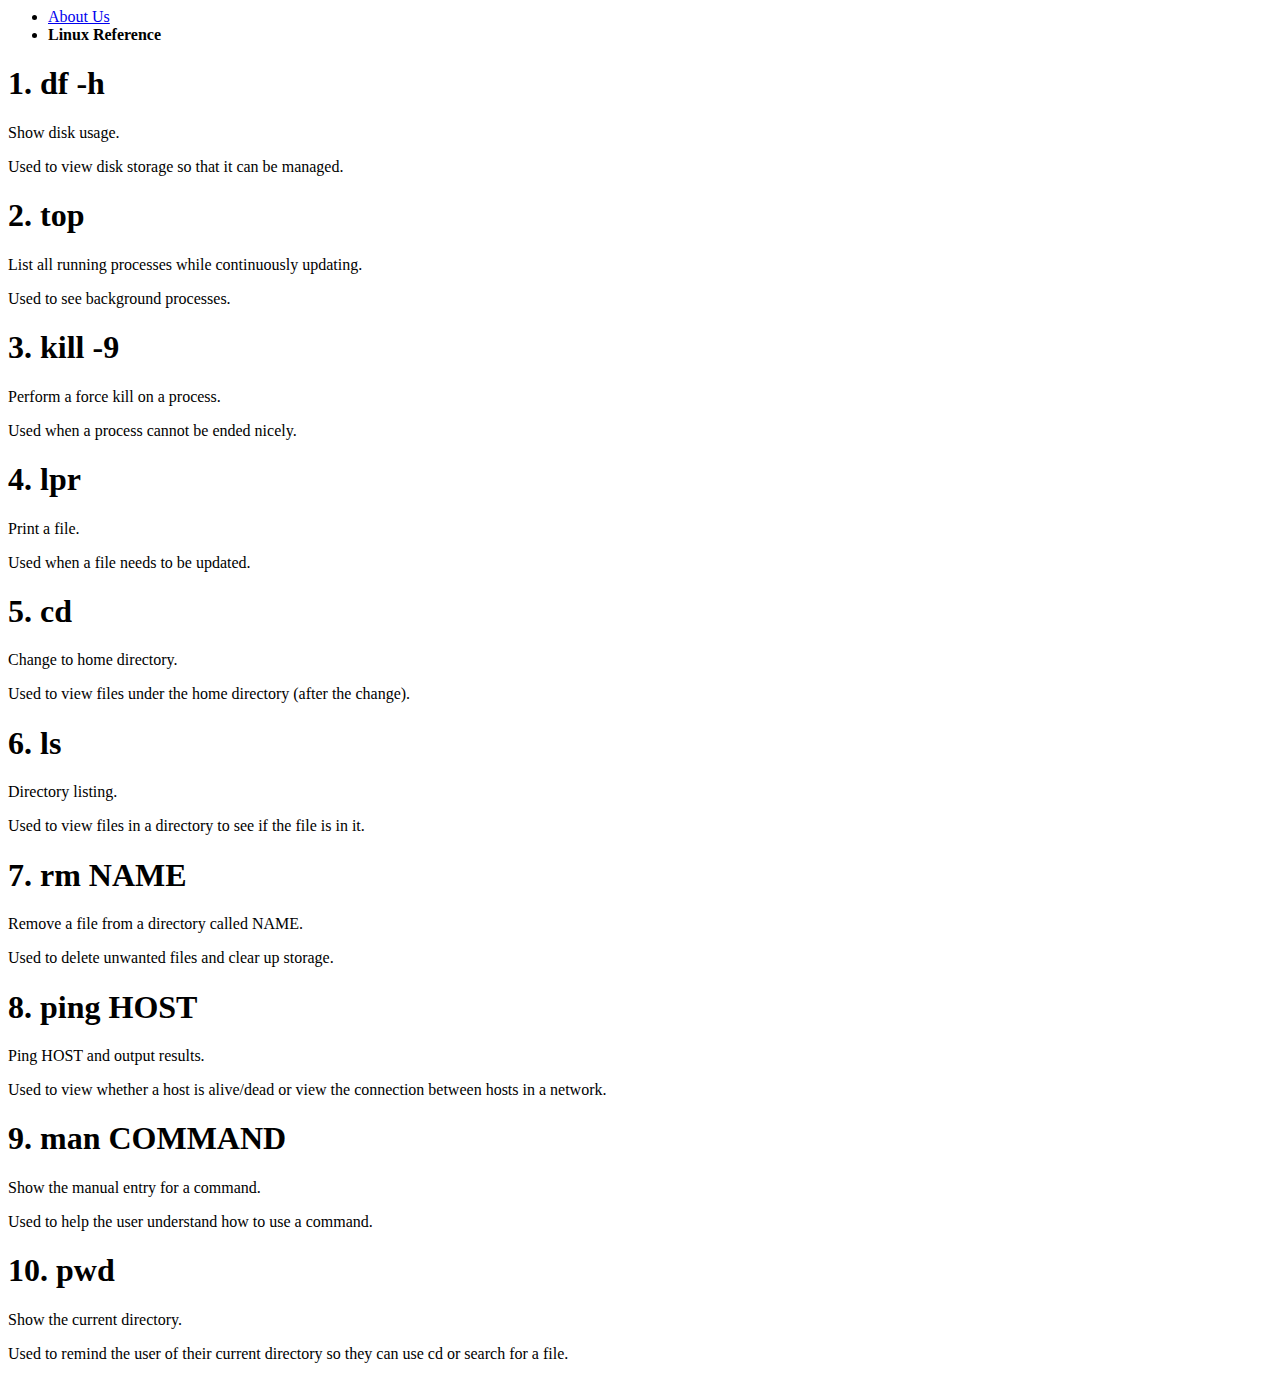
==== reference.html @ a66c78b9 "First Linux reference commit." ====
<!DOCTYPE: html>
<html>
<head>
	<title> Linux Quick Reference </title>
</head>

<nav>
<ul>
<li><a href="index.html">About Us</a></li>
<li><strong>Linux Reference</strong></li>
</ul>
</nav>

<body>

<h1>1.  df -h </h1>
<p> Show disk usage.</p>
<p> Used to view disk storage so that it can be managed. </p>

<h1>2.  top </h1>
<p> List all running processes while continuously updating. </p>
<p> Used to see background processes. </p>

<h1> 3. kill -9 </h1>
<p> Perform a force kill on a process. </p>
<p> Used when a process cannot be ended nicely. </p>

<h1> 4. lpr </h1>
<p> Print a file. </p>
<p> Used when a file needs to be updated. </p>

<h1> 5. cd </h1>
<p> Change to home directory. </p>
<p> Used to view files under the home directory (after the change). </p>

<h1> 6. ls </h1>
<p> Directory listing. </p>
<p> Used to view files in a directory to see if the file is in it. </p>

<h1> 7. rm NAME </h1>
<p> Remove a file from a directory called NAME. </p>
<p> Used to delete unwanted files and clear up storage. </p>

<h1> 8. ping HOST </h1>
<p> Ping HOST and output results. </p>
<p> Used to view whether a host is alive/dead or view the connection between hosts in a network. </p>

<h1> 9. man COMMAND </h1>
<p> Show the manual entry for a command. </p>
<p> Used to help the user understand how to use a command. </p>

<h1> 10. pwd </h1>
<p> Show the current directory. </p>
<p> Used to remind the user of their current directory so they can use cd or search for a file. </p>

</body>

</html>
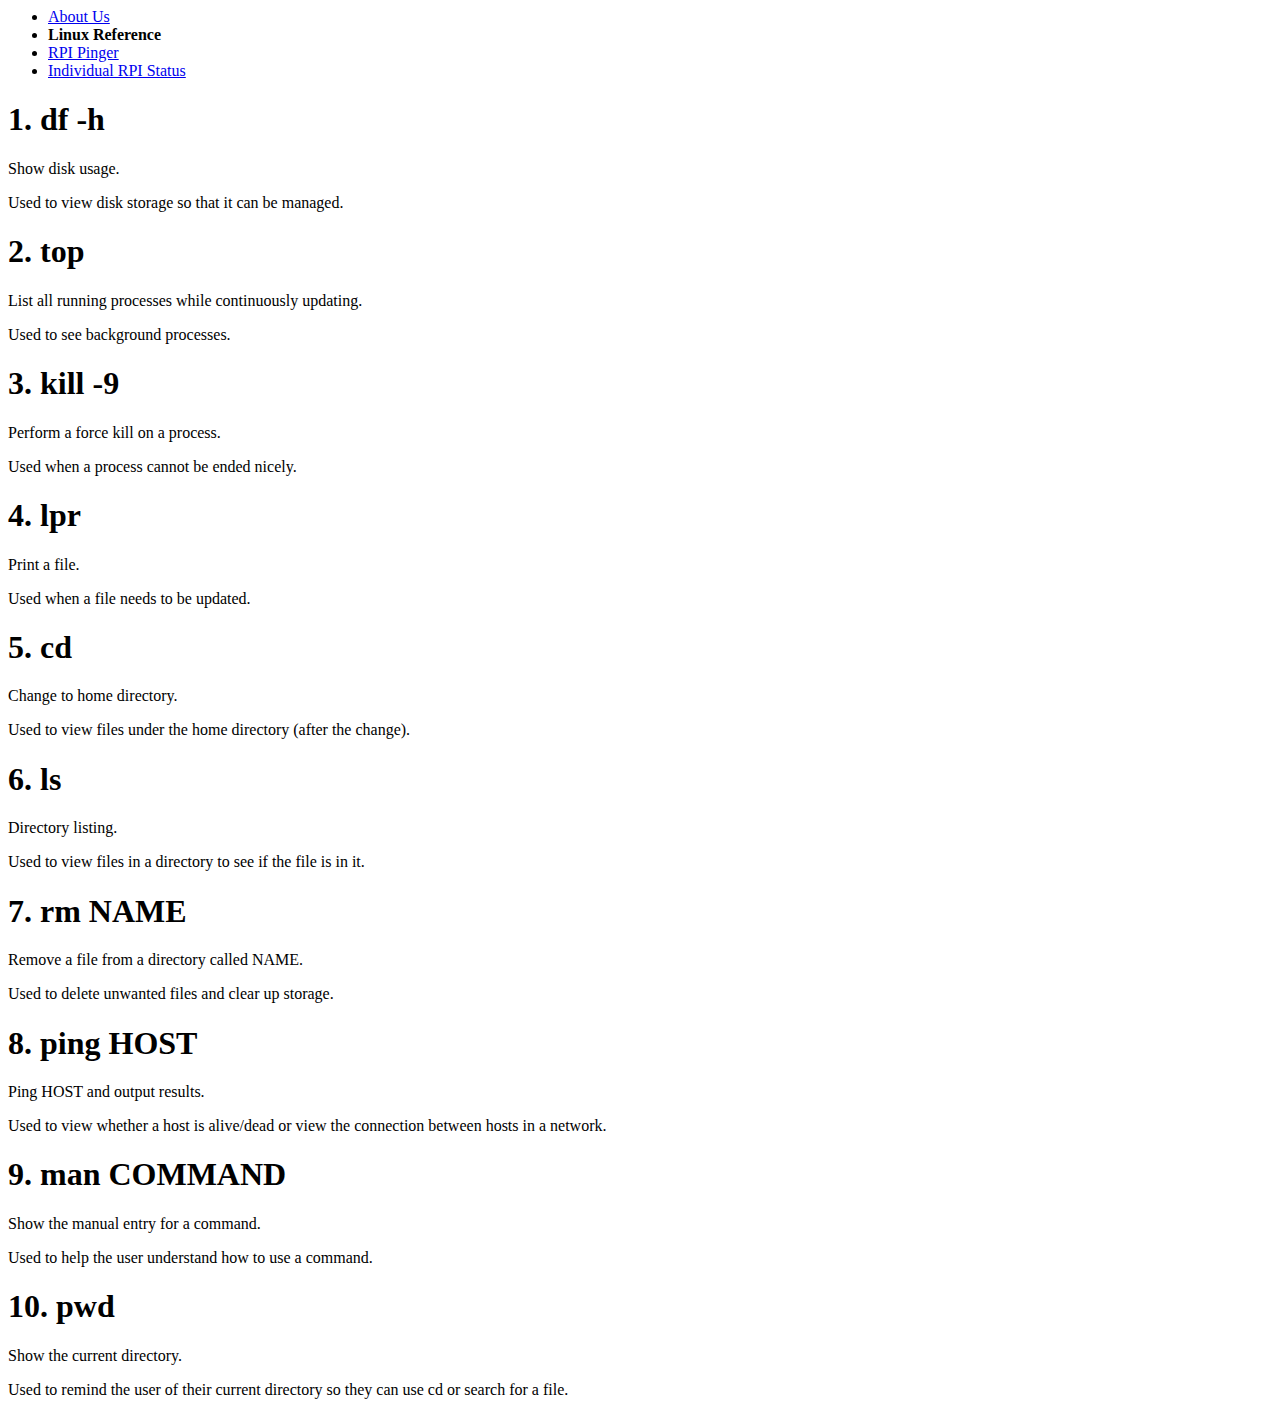
==== commit 743fd5c8: "Edited the links to reflect new pages." ====
--- a/reference.html
+++ b/reference.html
@@ -8,6 +8,8 @@
 <ul>
 <li><a href="index.html">About Us</a></li>
 <li><strong>Linux Reference</strong></li>
+<li><a href="/cgi-bin/student4/rpistatus.cgi">RPI Pinger</a></li>
+<li><a href="/cgi-bin/student4/pistatus.cgi">Individual RPI Status</a></li>
 </ul>
 </nav>
 
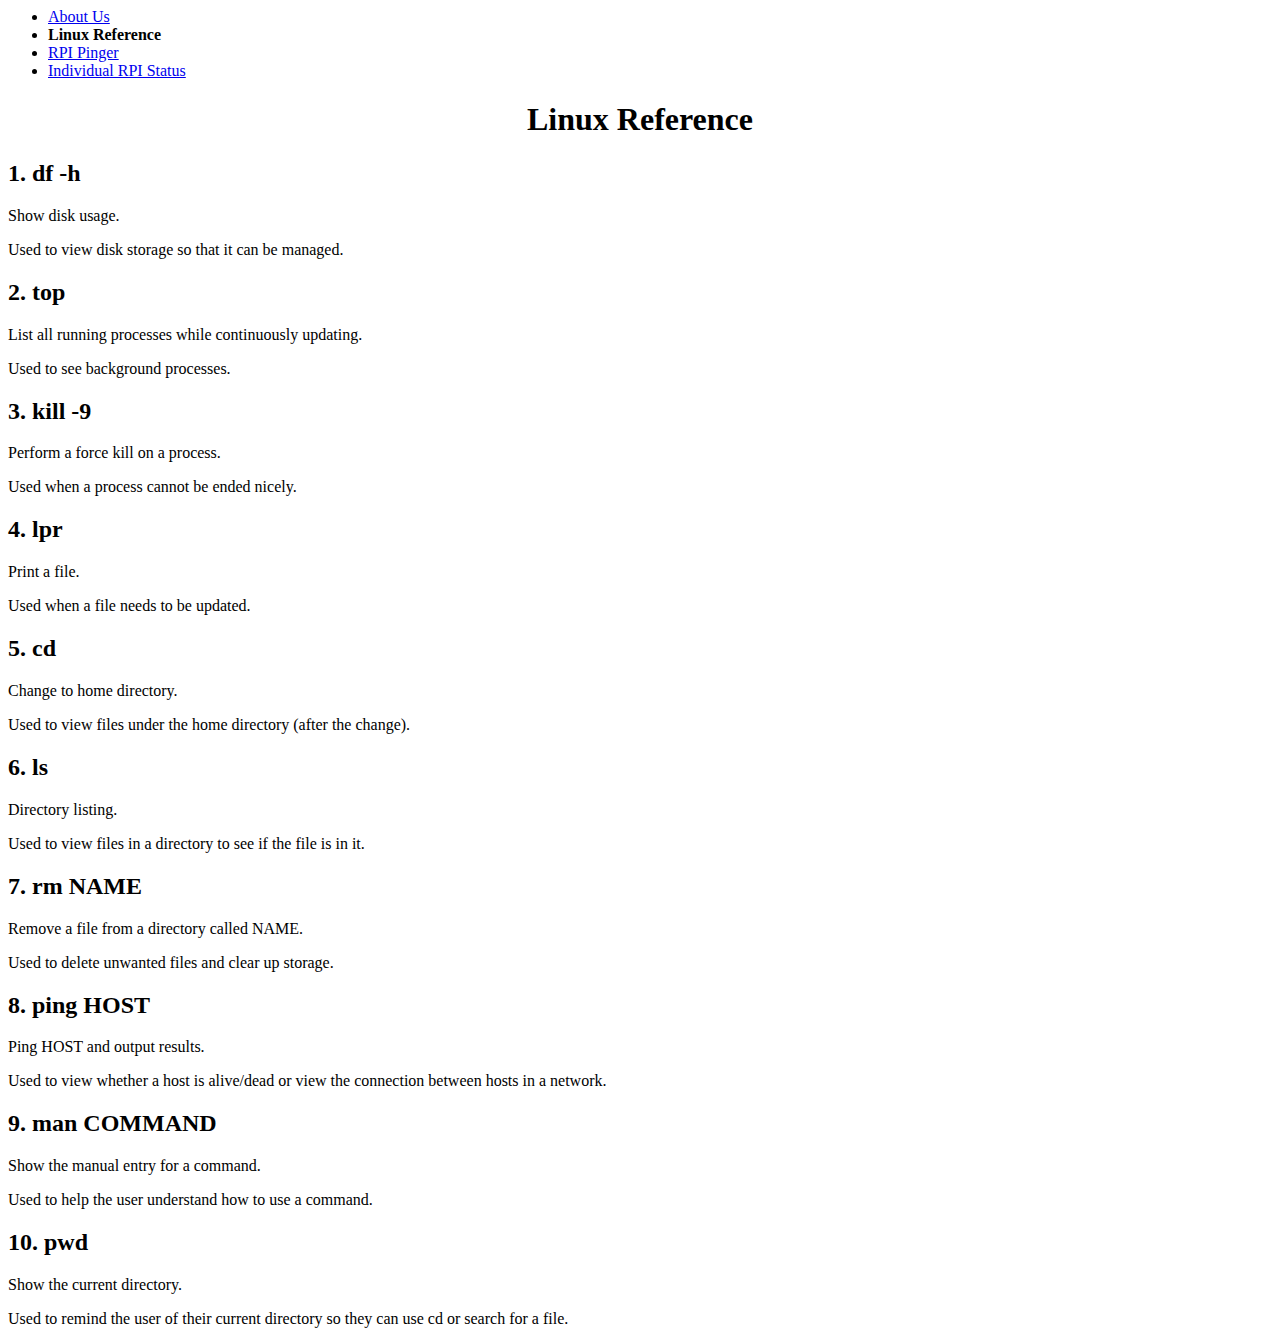
==== commit cf8b7e09: "Centering, also." ====
--- a/reference.html
+++ b/reference.html
@@ -15,43 +15,45 @@
 
 <body>
 
-<h1>1.  df -h </h1>
+<h1 align="center">Linux Reference</h1>
+
+<h2>1.  df -h </h2>
 <p> Show disk usage.</p>
 <p> Used to view disk storage so that it can be managed. </p>
 
-<h1>2.  top </h1>
+<h2>2.  top </h2>
 <p> List all running processes while continuously updating. </p>
 <p> Used to see background processes. </p>
 
-<h1> 3. kill -9 </h1>
+<h2> 3. kill -9 </h2>
 <p> Perform a force kill on a process. </p>
 <p> Used when a process cannot be ended nicely. </p>
 
-<h1> 4. lpr </h1>
+<h2> 4. lpr </h2>
 <p> Print a file. </p>
 <p> Used when a file needs to be updated. </p>
 
-<h1> 5. cd </h1>
+<h2> 5. cd </h2>
 <p> Change to home directory. </p>
 <p> Used to view files under the home directory (after the change). </p>
 
-<h1> 6. ls </h1>
+<h2> 6. ls </h2>
 <p> Directory listing. </p>
 <p> Used to view files in a directory to see if the file is in it. </p>
 
-<h1> 7. rm NAME </h1>
+<h2> 7. rm NAME </h2>
 <p> Remove a file from a directory called NAME. </p>
 <p> Used to delete unwanted files and clear up storage. </p>
 
-<h1> 8. ping HOST </h1>
+<h2> 8. ping HOST </h2>
 <p> Ping HOST and output results. </p>
 <p> Used to view whether a host is alive/dead or view the connection between hosts in a network. </p>
 
-<h1> 9. man COMMAND </h1>
+<h2> 9. man COMMAND </h2>
 <p> Show the manual entry for a command. </p>
 <p> Used to help the user understand how to use a command. </p>
 
-<h1> 10. pwd </h1>
+<h2> 10. pwd </h2>
 <p> Show the current directory. </p>
 <p> Used to remind the user of their current directory so they can use cd or search for a file. </p>
 
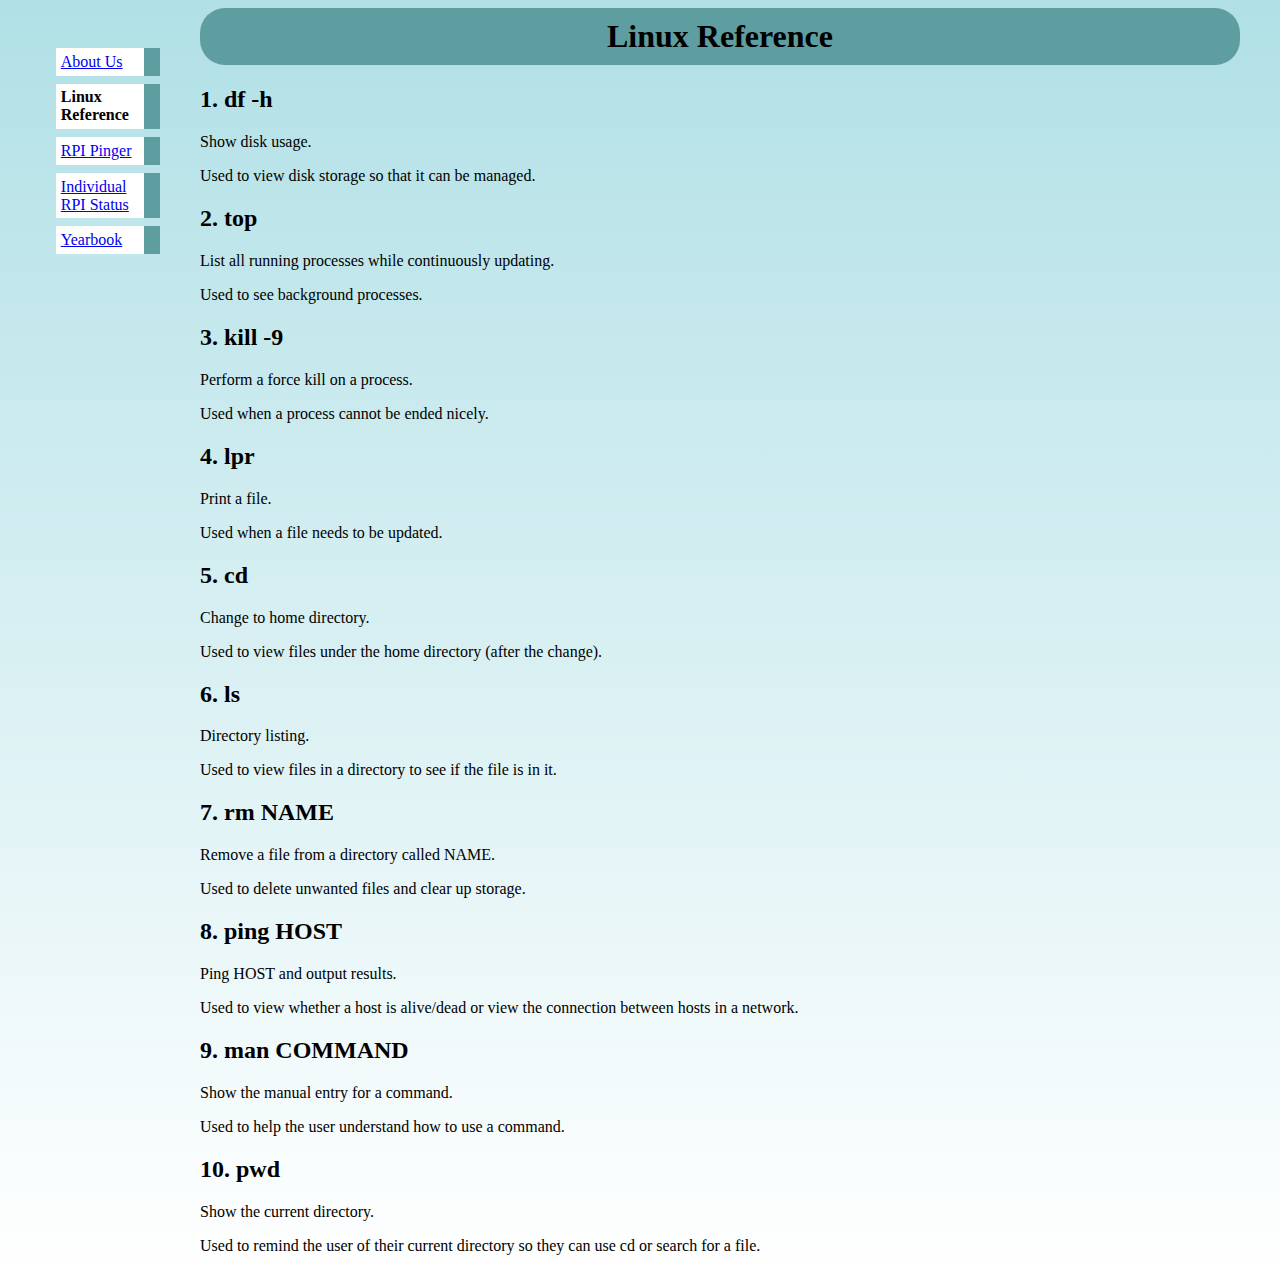
==== commit 3059e2fc: "Updated." ====
--- a/reference.html
+++ b/reference.html
@@ -1,6 +1,7 @@
 <!DOCTYPE: html>
 <html>
 <head>
+	<link rel="stylesheet" href="snazzycss.css">
 	<title> Linux Quick Reference </title>
 </head>
 
@@ -10,6 +11,7 @@
 <li><strong>Linux Reference</strong></li>
 <li><a href="/cgi-bin/student4/rpistatus.cgi">RPI Pinger</a></li>
 <li><a href="/cgi-bin/student4/pistatus.cgi">Individual RPI Status</a></li>
+<li><a href="/cgi-bin/student4/projx/jryear.php">Yearbook</a></li>
 </ul>
 </nav>
 
--- a/snazzycss.css
+++ b/snazzycss.css
@@ -0,0 +1,38 @@
+html {
+    background: linear-gradient(PowderBlue, White);
+    background-size: cover;
+}
+body {
+    padding-left: 12em;
+    padding-right: 2em;
+    font-family: Georgia, "Times New Roman", Tumes, serif;
+}
+nav {
+    padding:0;
+    margin:0;
+    position:absolute;
+    top: 2em;
+    left: 1em;
+    width: 9em;
+}
+
+nav ul {
+    list-style-type: none;
+}
+
+nav li {
+    background: white;
+    margin: 0.5em 0;
+    padding: 0.3em;
+    border-right: 1em solid CadetBlue;
+}
+
+h1 {
+    color: black;
+    background-color: CadetBlue;
+    padding: 10px;
+    border-radius: 25px;
+}
+p {
+    color: black;
+}
